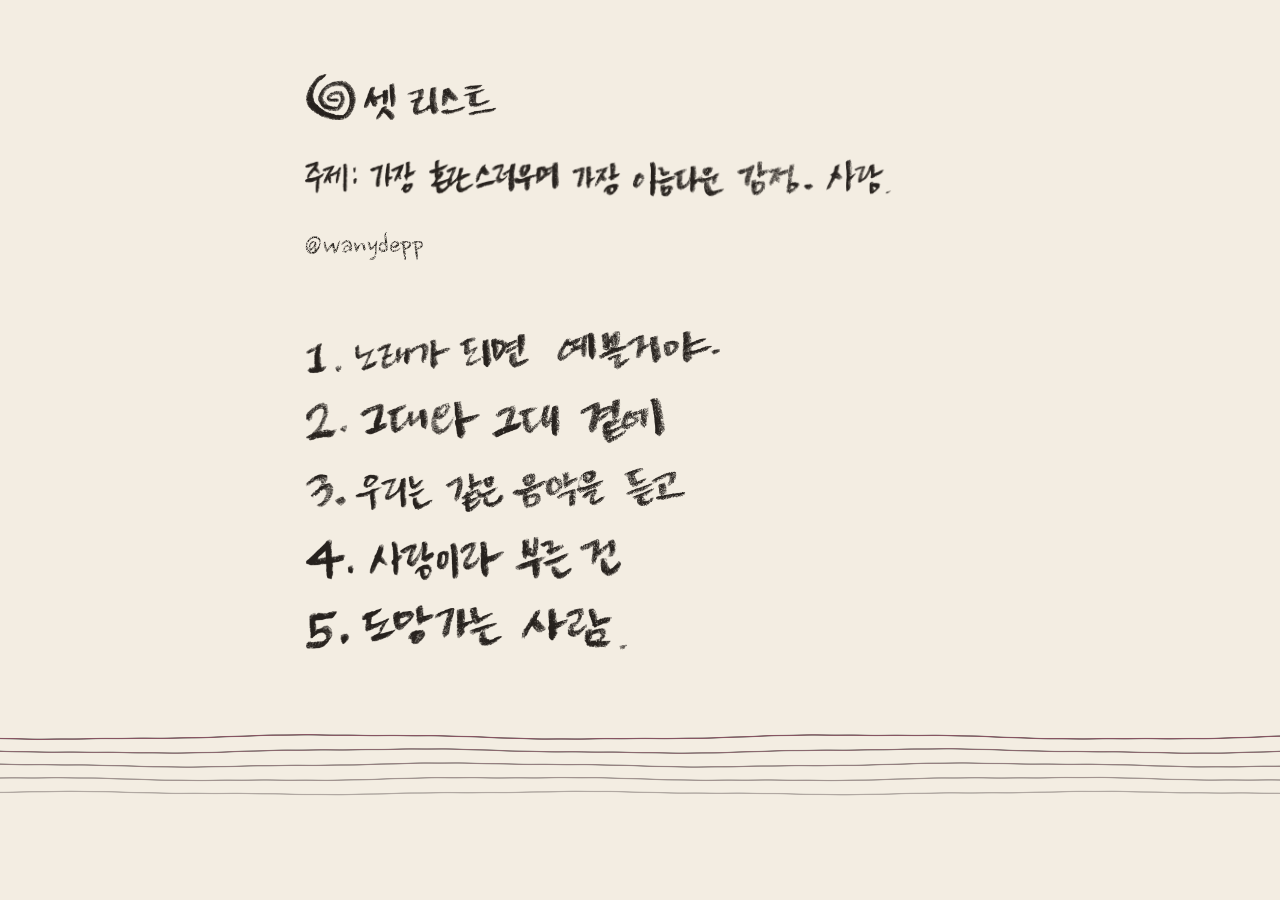
==== shows/2026-11-21-openmic/index.html @ c2235baa "손글씨 셋리스트 템플릿과 첫 공연(2026-11-21 오픈마이크) - engine/: 공연 공통 화면 (오선 WebGL, 연필 타원 표시, 무대 모드, QR) - themes/: " ====
<!DOCTYPE html>
<html lang="ko">
<head>
<meta charset="utf-8">
<meta name="viewport" content="width=device-width,initial-scale=1">
<title>셋리스트</title>
<meta property="og:title" content="사랑 · 셋리스트">
<meta property="og:description" content="2026.11.21 오픈마이크 — 노래 제목을 누르면 가사가 열려요">
<link rel="stylesheet" href="../../engine/setlist.css">
<script src="../../engine/vendor/qrcode.js" defer></script>
<script src="../../engine/setlist.js" defer></script>
</head>
<body data-show="show.json" data-root="../../"></body>
</html>
---- engine/setlist.css ----
/* Set-list engine styles. Colours and fonts come from a theme file in /themes. */
*{box-sizing:border-box;min-width:0}
html,body{margin:0;min-height:100%}
body{background:var(--bg);color:var(--ink);overflow-x:clip;-webkit-tap-highlight-color:transparent;
  --u:min(.3px,calc((100vw - 48px)/var(--maxw,1400)))}
main{position:relative;max-width:720px;margin:0 auto;padding:clamp(40px,8vh,88px) 24px 32px}
[hidden]{display:none!important}

/* handwriting images, tinted by the theme's ink colour */
.ink{display:block;background:var(--ink);-webkit-mask:var(--src) center/100% 100% no-repeat;mask:var(--src) center/100% 100% no-repeat;width:calc(var(--u)*var(--w));aspect-ratio:var(--w)/var(--h)}
.heading{margin:0}
.subject{margin:clamp(22px,4vh,40px) 0 0;display:flex;flex-wrap:wrap;column-gap:calc(var(--u)*37);row-gap:calc(var(--u)*16)}
.subject .ink{width:calc(var(--u)*.8*var(--w))}

/* typed text that should look hand-written (lyrics, handle) */
.hand{font-family:var(--lyrics-font),cursive;color:var(--ink);filter:url(#pencil)}
.hand .w{font-weight:inherit;white-space:nowrap}
.hand i{font-style:normal;display:inline-block;white-space:pre}
.insta{display:inline-block;margin:clamp(14px,3vh,24px) 0 0 -6px;padding:6px;text-decoration:none;font-size:calc(var(--lyrics-size) * 1.1);line-height:1.2}
.insta:focus-visible{outline:2px solid var(--staff)}

/* song list with pencil marks */
.list{list-style:none;margin:clamp(30px,6vh,64px) 0 0;padding:0;display:grid;gap:calc(var(--u)*70)}
.list button,.navbtn{all:unset;cursor:pointer;position:relative;display:block;padding:8px 6px;margin:-8px -6px;border-radius:8px}
.list button:focus-visible,.navbtn:focus-visible{outline:2px solid var(--staff);outline-offset:2px}
.list .ink{position:relative;transition:opacity .4s}
.mark{position:absolute;left:-24px;top:-32%;width:calc(100% + 44px);height:156%;overflow:visible;pointer-events:none;filter:url(#pencil)}
.mark path{fill:none;stroke:var(--mark);stroke-width:2.6;stroke-linecap:round;stroke-linejoin:round;stroke-dasharray:var(--l,3000);stroke-dashoffset:var(--l,3000);transition:stroke-dashoffset .75s cubic-bezier(.45,.05,.3,1)}
.mark .ul{opacity:.75;transition-duration:.45s}
@media(hover:hover){.list button:hover .ul{stroke-dashoffset:0}}
.list button.on .ul{stroke-dashoffset:var(--l,3000);transition-duration:.2s}
.list button.on .ov{stroke-dashoffset:0}

/* the five-line staff */
.staff{display:block;width:100vw;margin-left:calc(50% - 50vw);height:190px;pointer-events:none}
#home .staff{margin-top:clamp(8px,2vh,24px)}
#song .staff{margin-top:clamp(16px,4vh,40px)}

/* song view */
#song{display:none}
body.song #home{display:none}
body.song #song{display:block;animation:rise .6s cubic-bezier(.2,.7,.2,1)}
@keyframes rise{from{opacity:0;transform:translateY(12px)}}
#song .big{--u:min(.5px,calc((100vw - 48px)/var(--maxw,1400)));margin-top:clamp(20px,10vh,120px)}
.lyrics{margin:clamp(26px,5vh,48px) 0 0;font-size:var(--lyrics-size);line-height:1.75}
.lyrics p{margin:0 0 1.15em}
.nav{display:flex;justify-content:space-between;align-items:center;margin-top:clamp(40px,10vh,100px)}
.navbtn{display:grid;place-items:center;width:48px;height:48px;margin:0;padding:0}
.navbtn svg{width:30px;height:30px;stroke:var(--ink);fill:none;stroke-width:1.6;stroke-linecap:round;stroke-linejoin:round}
#close{position:absolute;top:clamp(20px,4vh,40px);right:16px}

/* stage (iPad) */
.qr{display:none}
body.stage main{max-width:none;padding:6vh 6vw 24px;display:grid;grid-template-columns:minmax(0,1fr) auto;column-gap:5vw;align-items:start}
body.stage{--u:min(.62px,calc(60vw/var(--maxw,1400)),calc(56vh/(var(--n,5)*228 - 70)))}
body.stage .heading,body.stage .subject,body.stage .insta{display:none}
body.stage .list{margin-top:0}
body.stage .staff{margin-left:-6vw}
body.stage .list .ink{opacity:.28}
body.stage .list button.on .ink{opacity:1}
body.stage .qr{display:grid;justify-items:center;gap:14px;grid-column:2;grid-row:1;padding-top:2vh}
.qrbox{width:min(26vw,40vh);aspect-ratio:1;background:#f7f4ec;border-radius:12px;padding:4%}
.qrbox svg{display:block;width:100%;height:100%}
.qrbox path{fill:#1b1a18} /* always dark on light: phone cameras read that best */
.qr .handle{font-size:clamp(26px,3vw,40px)}

@media(prefers-reduced-motion:reduce){.mark path,body.song #song{transition:none;animation:none}}
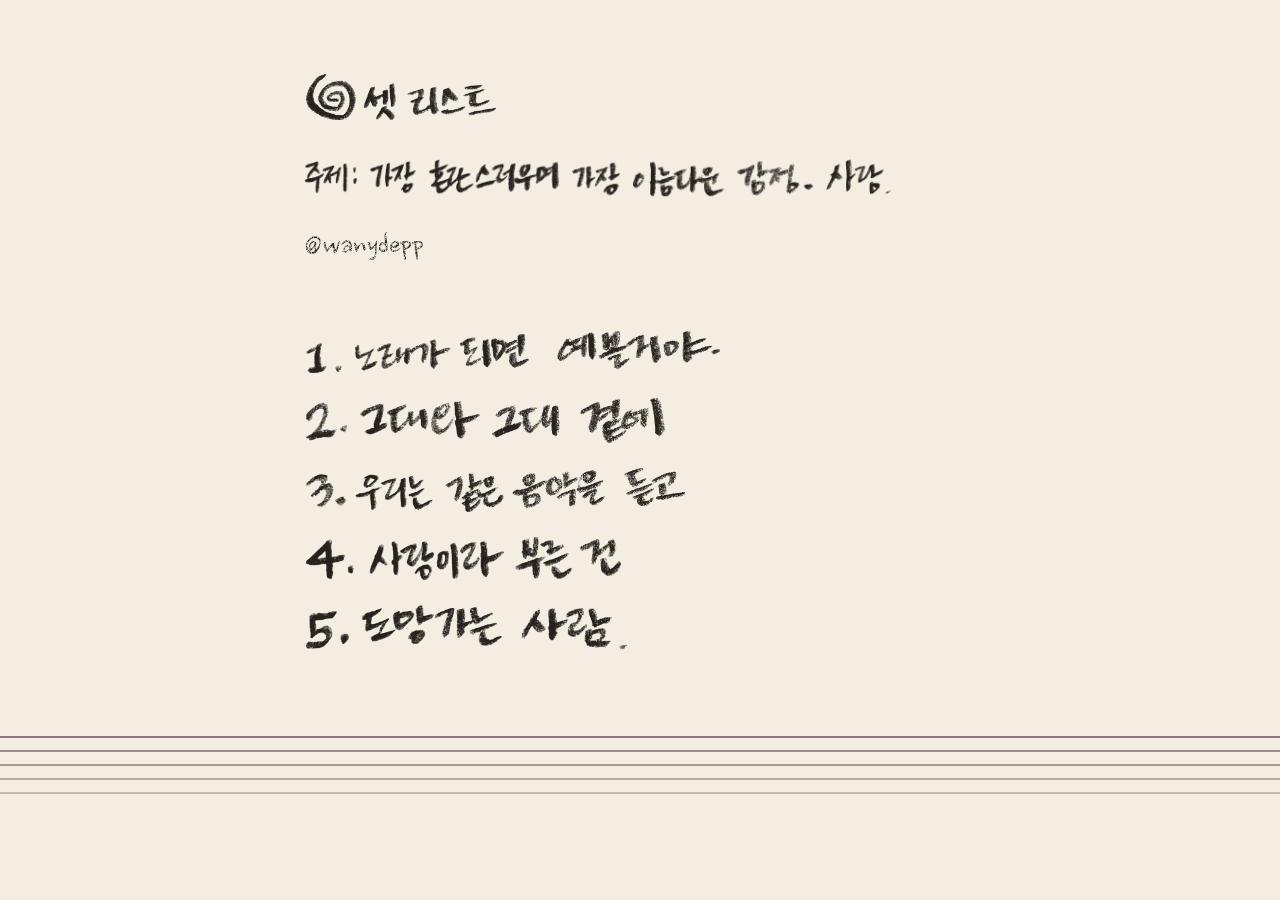
==== commit 071f725e: "캐시된 옛 엔진 때문에 주제가 안 보이던 문제 수정, 아이패드 세로 대응 - 공연 페이지가 engine/version.json을 먼저 읽고 버전을 붙여 엔진을 불러옴   (휴대폰이" ====
--- a/shows/2026-11-21-openmic/index.html
+++ b/shows/2026-11-21-openmic/index.html
@@ -6,9 +6,19 @@
 <title>셋리스트</title>
 <meta property="og:title" content="사랑 · 셋리스트">
 <meta property="og:description" content="2026.11.21 오픈마이크 — 노래 제목을 누르면 가사가 열려요">
-<link rel="stylesheet" href="../../engine/setlist.css">
-<script src="../../engine/vendor/qrcode.js" defer></script>
-<script src="../../engine/setlist.js" defer></script>
+<script>
+/* Load the engine with a version stamp so phones never mix an old cached engine with new show data. */
+(function(){
+  var R='../../';
+  function go(v){
+    var q='?v='+encodeURIComponent(v);
+    var l=document.createElement('link');l.rel='stylesheet';l.href=R+'engine/setlist.css'+q;document.head.appendChild(l);
+    document.documentElement.dataset.v=v;
+    [R+'engine/vendor/qrcode.js'+q,R+'engine/setlist.js'+q].reduce(function(p,src){return p.then(function(){return new Promise(function(ok){var s=document.createElement('script');s.src=src;s.onload=s.onerror=ok;document.head.appendChild(s);});});},Promise.resolve());
+  }
+  fetch(R+'engine/version.json',{cache:'no-store'}).then(function(r){return r.json()}).then(function(j){go(j.v)}).catch(function(){go(Date.now())});
+})();
+</script>
 </head>
 <body data-show="show.json" data-root="../../"></body>
 </html>
